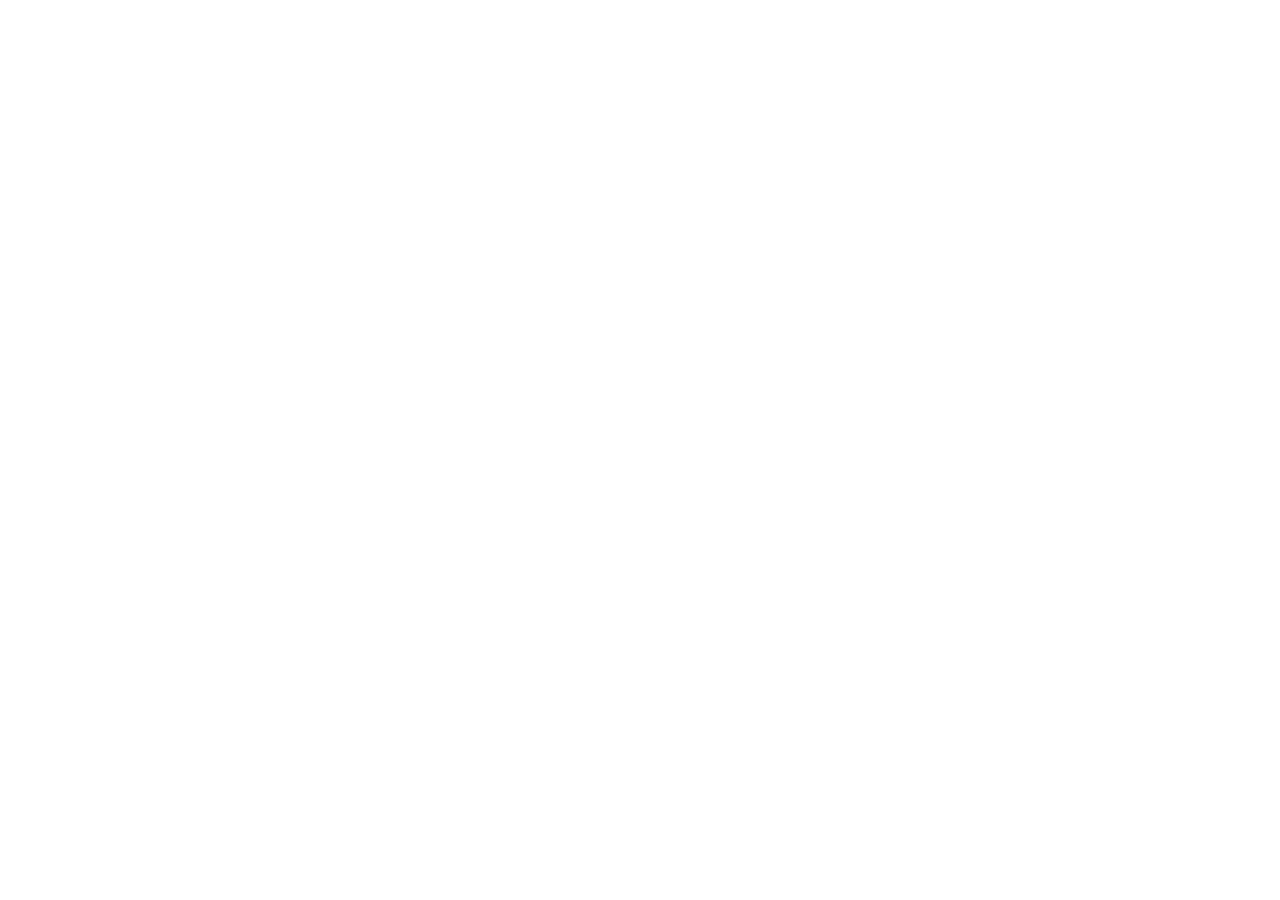
==== frontend/index.html @ a2e31a14 "setup project [spring boot] and docker environment" ====
<!DOCTYPE html>
<html lang="en">
<head>
    <meta charset="UTF-8">
    <meta name="viewport" content="width=device-width, initial-scale=1.0">
    <title>TUmeet</title>
</head>
<body>
    
</body>
</html>
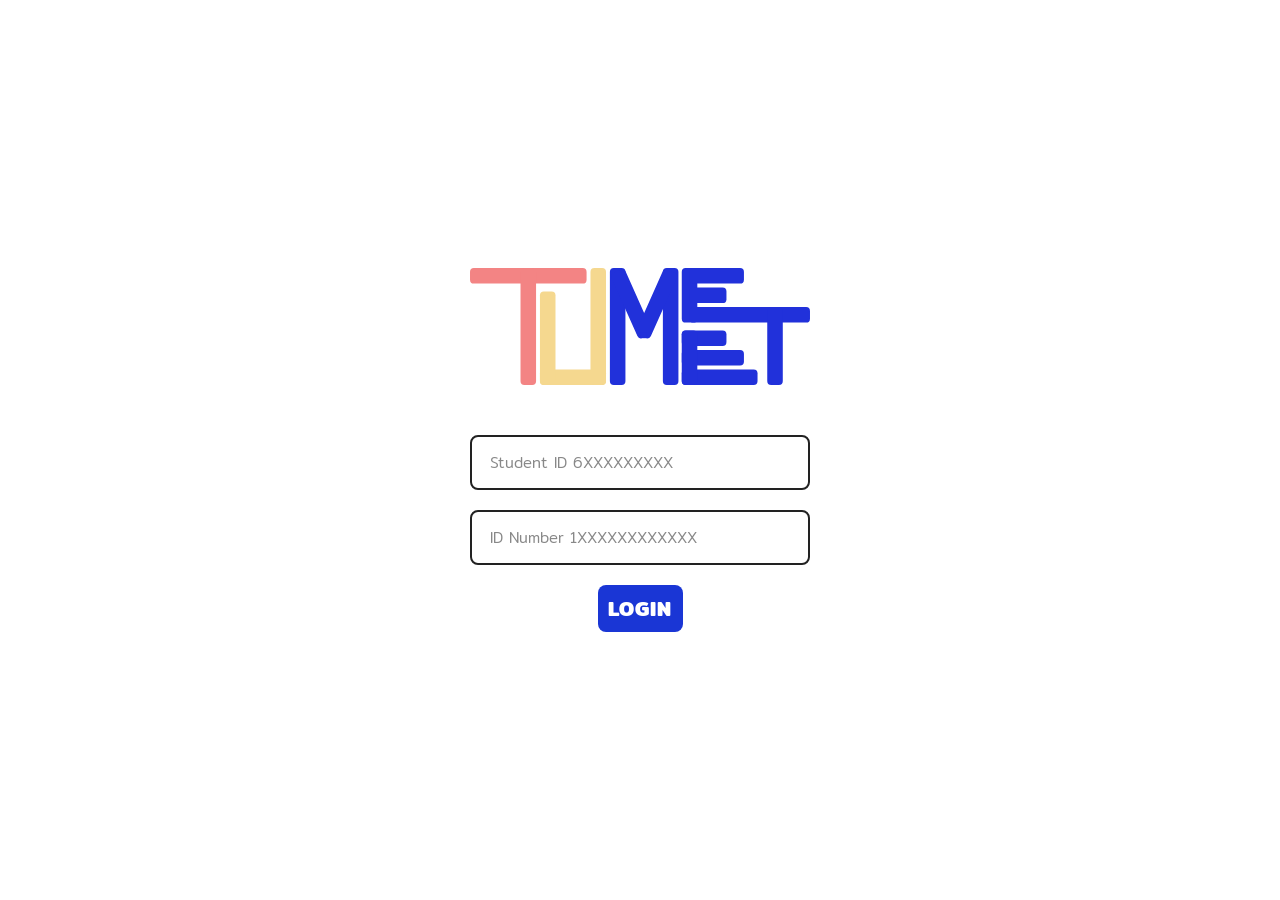
==== commit 6915ebfd: "implement join/leave event API, user profile update, and frontend integration" ====
--- a/frontend/index.html
+++ b/frontend/index.html
@@ -1,11 +1,15 @@
 <!DOCTYPE html>
-<html lang="en">
+<html lang="th">
 <head>
     <meta charset="UTF-8">
     <meta name="viewport" content="width=device-width, initial-scale=1.0">
+    <meta http-equiv="refresh" content="0; url=html/Login.html">
     <title>TUmeet</title>
 </head>
 <body>
-    
+    <script>
+        window.location.replace("html/Login.html");
+    </script>
+    <p>กำลังนำคุณไปที่หน้าเข้าสู่ระบบ... <a href="html/Login.html">คลิกที่นี่หากไม่เปลี่ยนหน้าอัตโนมัติ</a></p>
 </body>
-</html>+</html>
